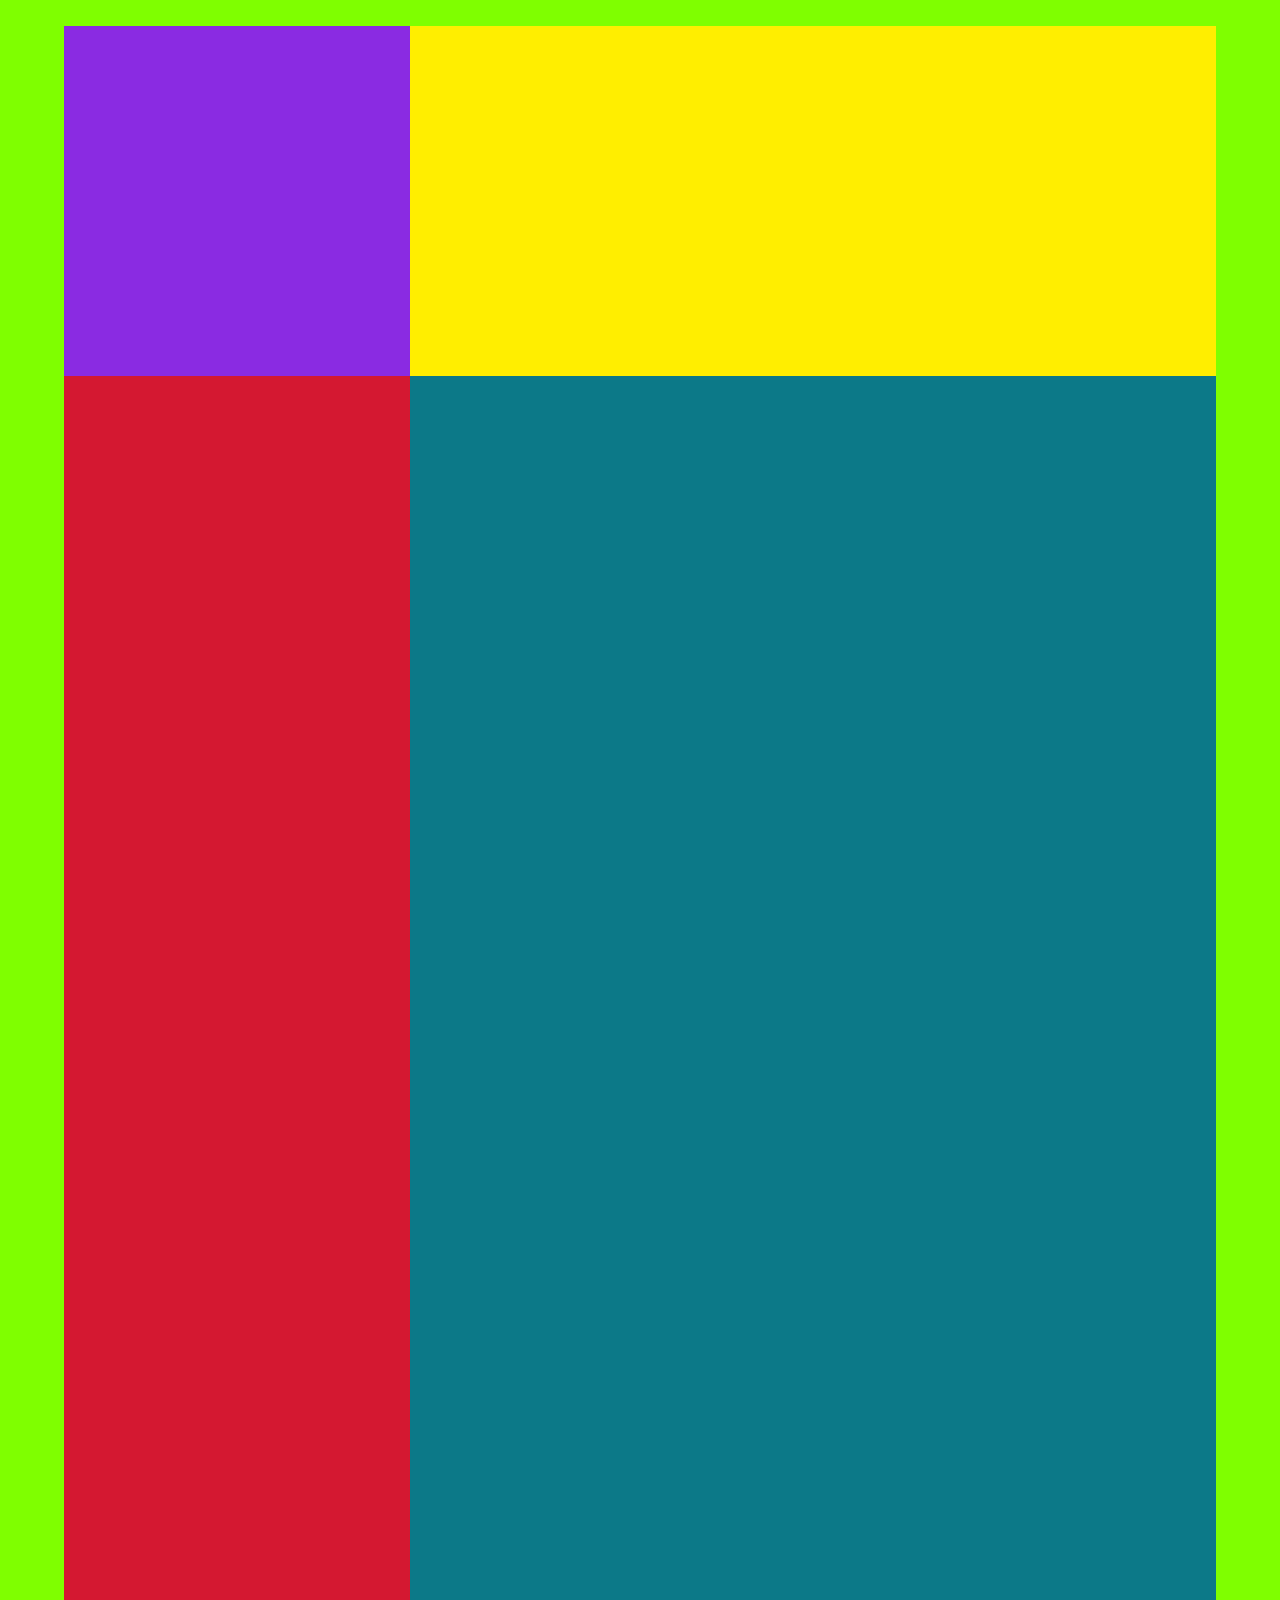
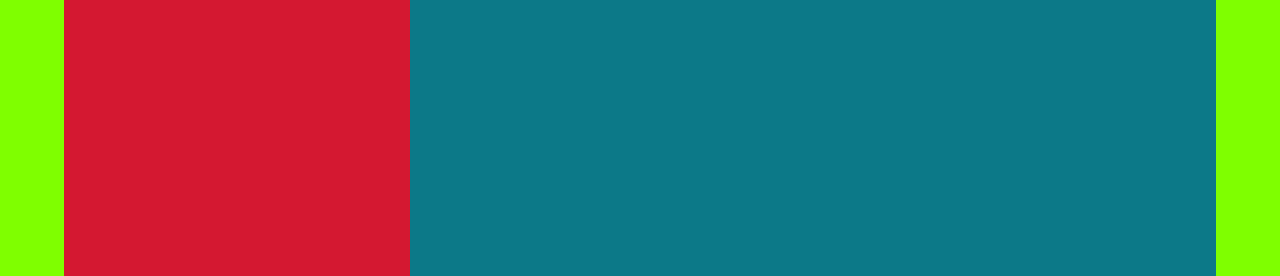
==== Modulo 1 - Unidad 3/Index.html @ d0268bd4 "Creacion de CV y maquetado" ====
<!DOCTYPE html>
<html lang="en">
<head>
    <meta charset="UTF-8">
    <meta http-equiv="X-UA-Compatible" content="IE=edge">
    <meta name="viewport" content="width=device-width, initial-scale=1.0">
    <link rel="stylesheet" href="css/style.css">
    <title>Ricardo Lopez</title>
</head>
<body>
    <div class="contenedor-1">
        <div class="foto">

        </div>
        <div class="datos">

        </div>
    </div>
    <div class="contenedor-2">
        <div class="lateral">

        </div>
        <div class="principal">

        </div>
    </div>
</body>
</html>
---- Modulo 1 - Unidad 3/css/style.css ----
*{
    box-sizing: border-box;
    margin: 0;
}

.contenedor-1{

    height: auto;
    width: 100%;
    background-color: chartreuse;
    padding-left: 5%;
    padding-right: 5%;
    padding-top: 2%;
    display: flex;
    flex-direction: row;
    flex-wrap: wrap;
}

.foto{

    background-color: blueviolet;
    width: 30%;
    height: 350px;
    min-width: 300px;
}

.datos{

    background-color: rgb(255, 238, 0);
    width: 70%;
    height: 350px;
    /* min-width: 500px; */
}

.contenedor-2{

    height: auto;
    width: 100%;
    background-color: chartreuse;
    padding-left: 5%;
    padding-right: 5%;
    padding-top: 0%;
    display: flex;
    flex-direction: row;
    flex-wrap: wrap;
}

.lateral{

    background-color: rgb(212, 24, 49);
    width: 30%;
    height: 1500px;
    /* min-width: 300px; */
}

.principal{

    background-color: rgb(12, 121, 136);
    width: 70%;
    height: 1500px;
    /* min-width: 500px; */
}
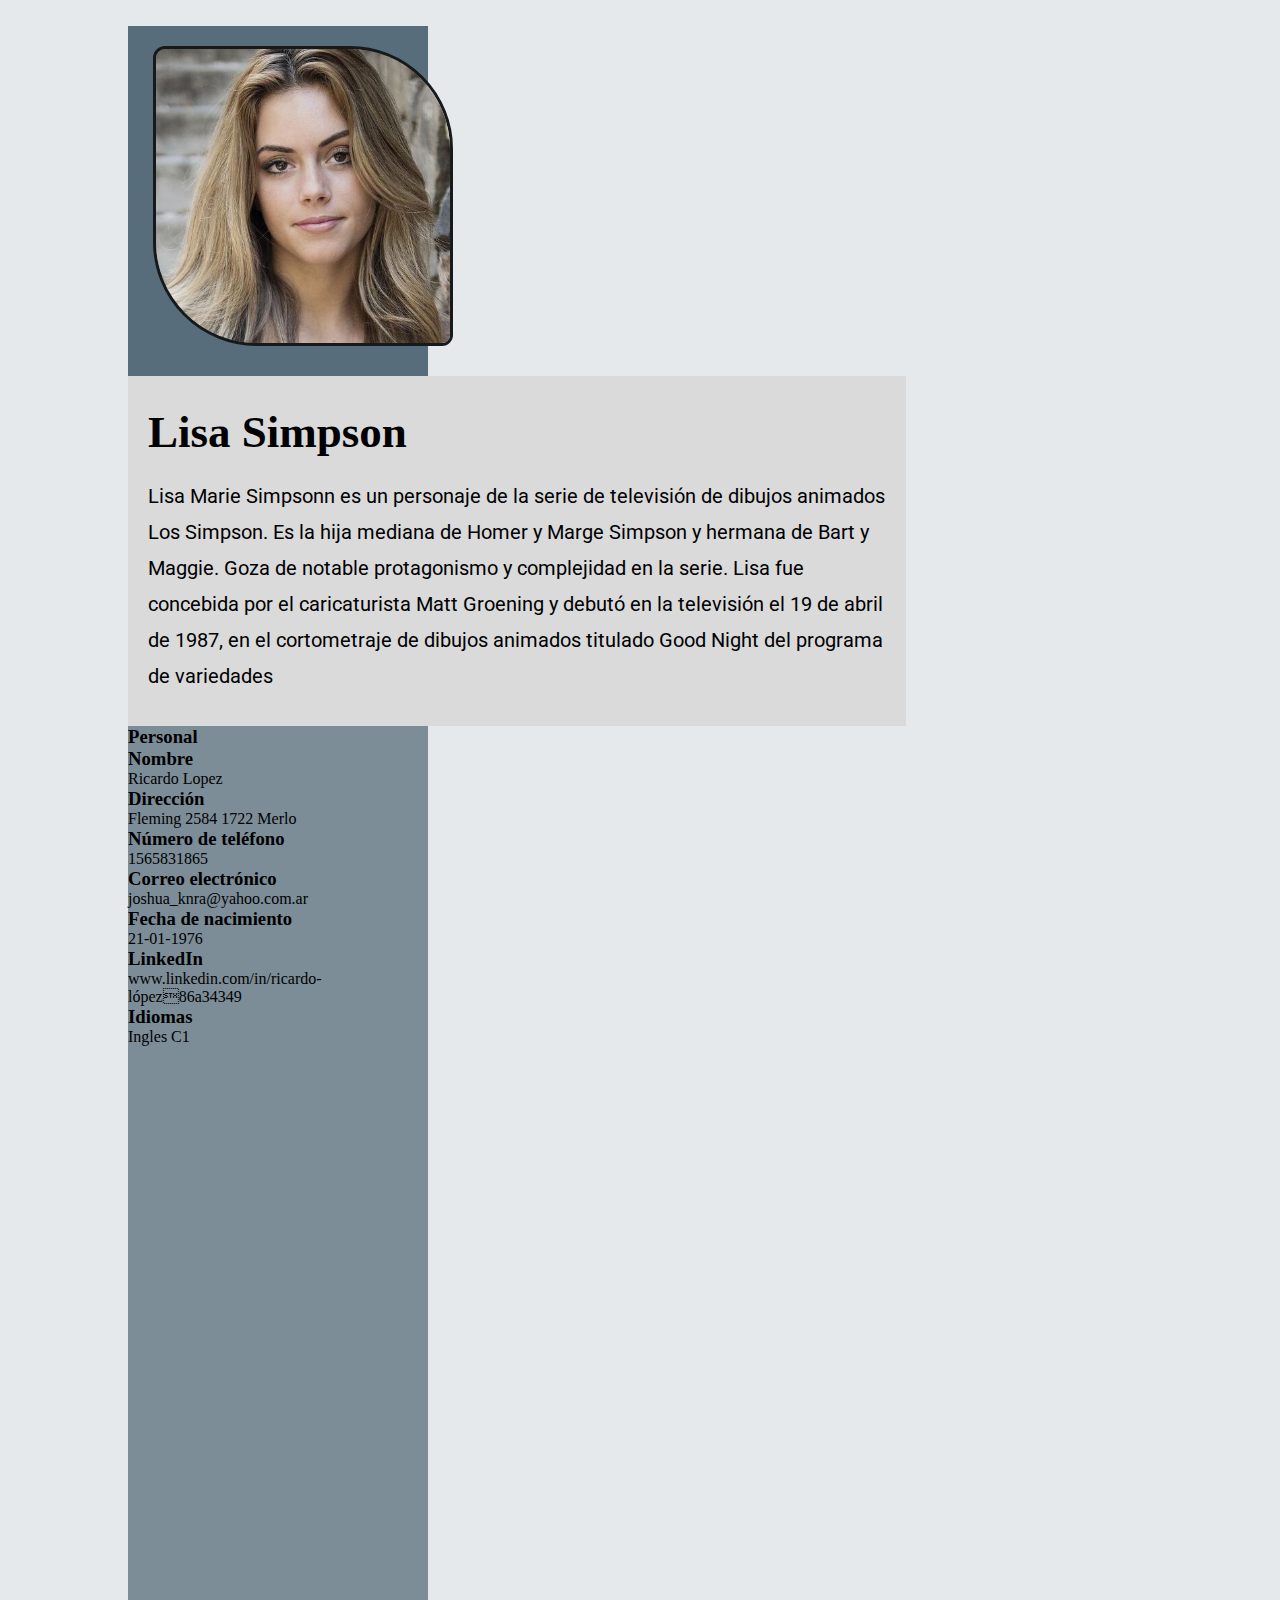
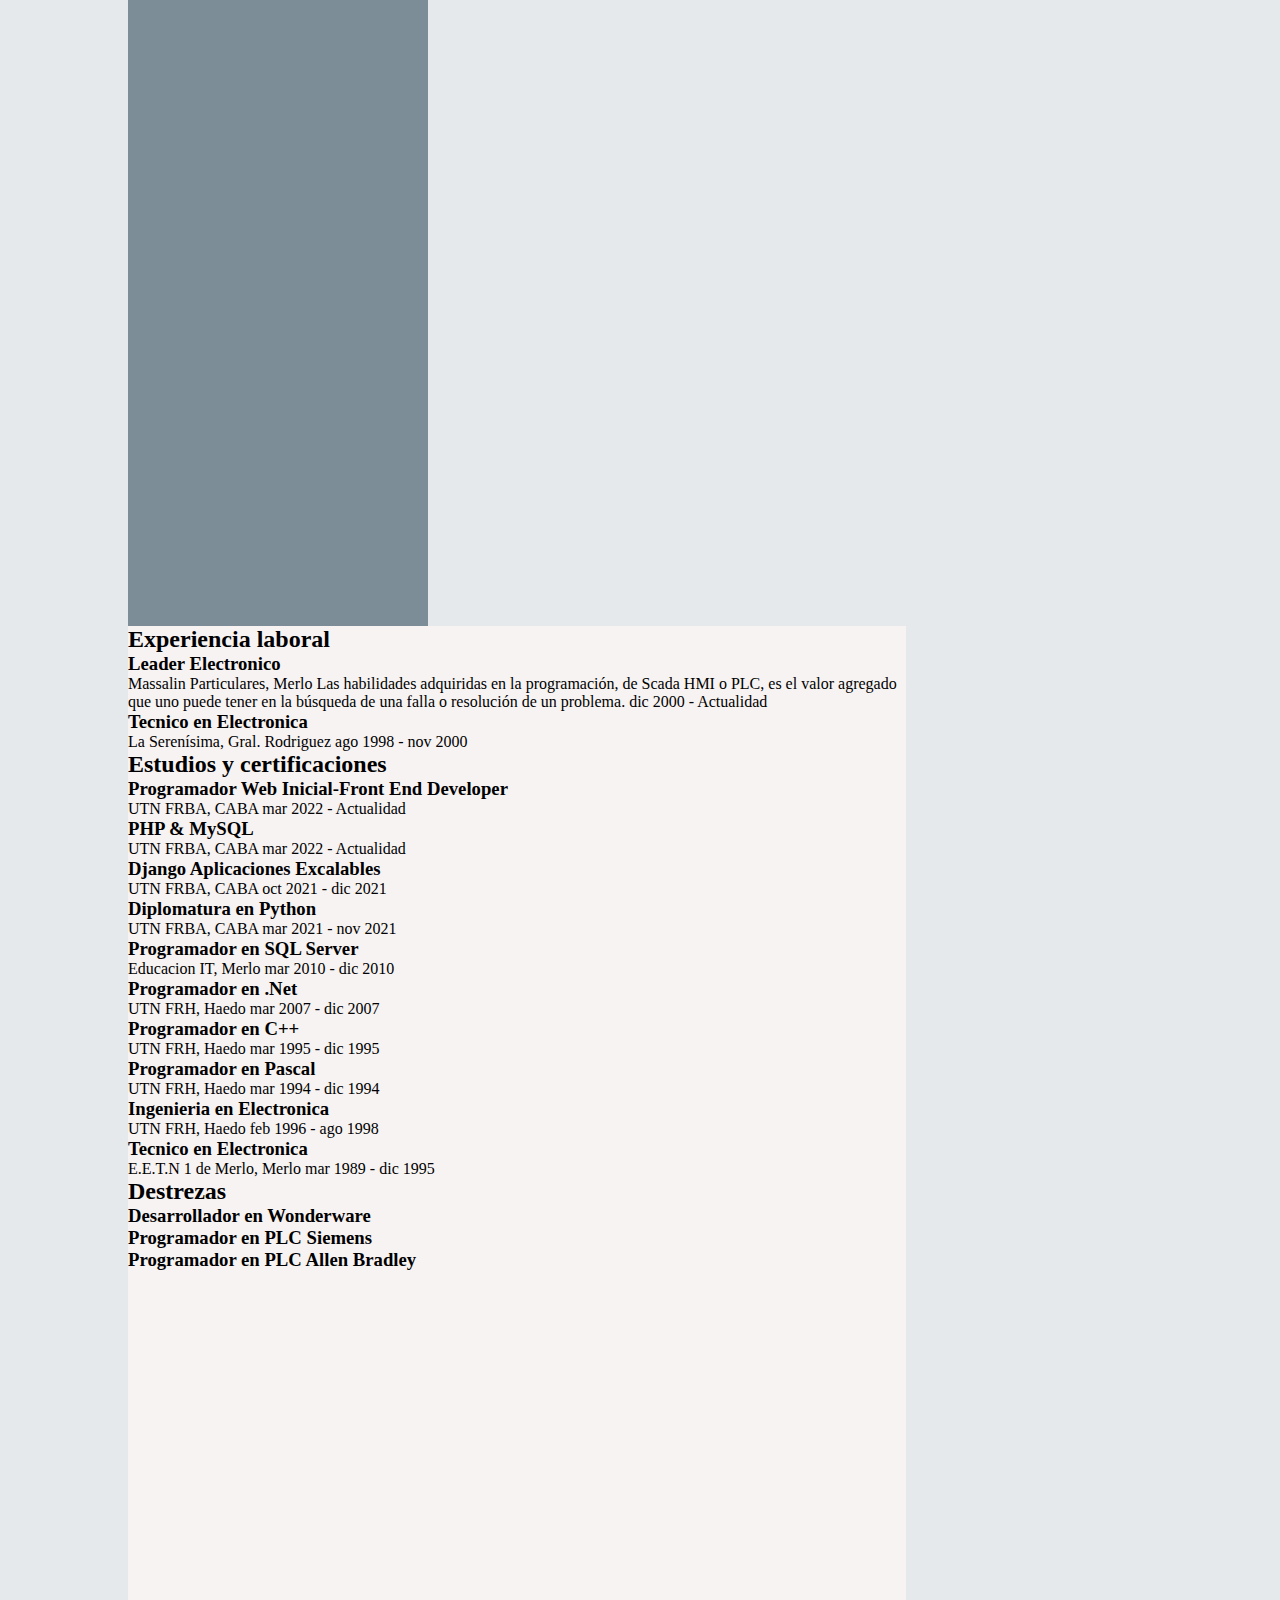
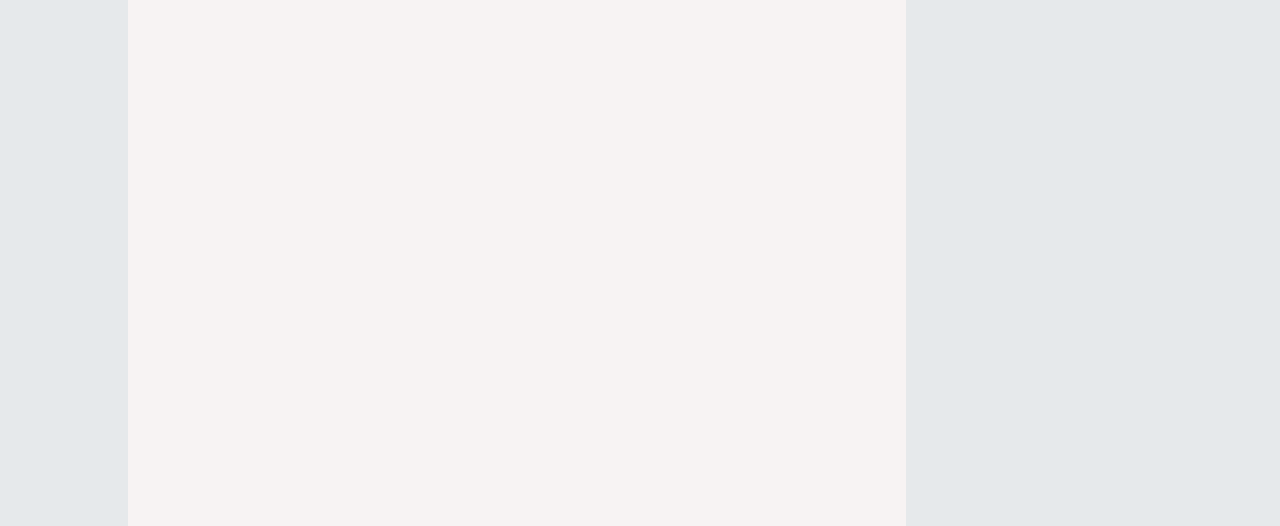
==== commit 9dff5c62: "Modificacion de datos del CV" ====
--- a/Modulo 1 - Unidad 3/Index.html
+++ b/Modulo 1 - Unidad 3/Index.html
@@ -5,23 +5,92 @@
     <meta http-equiv="X-UA-Compatible" content="IE=edge">
     <meta name="viewport" content="width=device-width, initial-scale=1.0">
     <link rel="stylesheet" href="css/style.css">
+    <link rel="preconnect" href="https://fonts.googleapis.com">
+    <link rel="preconnect" href="https://fonts.gstatic.com" crossorigin>
+    <link href="https://fonts.googleapis.com/css2?family=Roboto:ital,wght@0,100;0,400;0,900;1,400&display=swap" rel="stylesheet">
     <title>Ricardo Lopez</title>
 </head>
 <body>
     <div class="contenedor-1">
         <div class="foto">
-
+            <img src="img/refrencia_cv.jpg" alt="Foto_Perfil"/>
         </div>
         <div class="datos">
+            <h1>Lisa Simpson</h1>
+            <p>
+                Lisa Marie Simpsonn es un personaje de la serie de televisión de dibujos animados Los Simpson. 
+                Es la hija mediana de Homer y Marge Simpson y hermana de Bart y Maggie. 
+                Goza de notable protagonismo y complejidad en la serie.
 
+                Lisa fue concebida por el caricaturista Matt Groening y debutó en la televisión el 19 de abril de 1987, 
+                en el cortometraje de dibujos animados titulado Good Night del programa de variedades
+            </p>
         </div>
     </div>
     <div class="contenedor-2">
         <div class="lateral">
-
+            <h3>Personal</h3>
+            <h3>Nombre</h3>
+            Ricardo Lopez
+            <h3>Dirección</h3>
+            Fleming 2584
+            1722 Merlo
+            <h3>Número de teléfono</h3>
+            1565831865
+            <h3>Correo electrónico</h3>
+            joshua_knra@yahoo.com.ar
+            <h3>Fecha de nacimiento</h3>
+            21-01-1976
+            <h3>LinkedIn</h3>
+            www.linkedin.com/in/ricardo-lópez86a34349
+            <h3>Idiomas</h3>
+            Ingles C1
         </div>
         <div class="principal">
-
+            <h2>Experiencia laboral</h2>
+            <h3>Leader Electronico</h3>
+            Massalin Particulares, Merlo
+            Las habilidades adquiridas en la programación, de Scada HMI o PLC, es el valor agregado que uno puede
+            tener en la búsqueda de una falla o resolución de un problema.
+            dic 2000 - Actualidad
+            <h3>Tecnico en Electronica</h3>
+            La Serenísima, Gral. Rodriguez
+            ago 1998 - nov 2000
+            <h2>Estudios y certificaciones</h2>
+            <h3>Programador Web Inicial-Front End Developer</h3>
+            UTN FRBA, CABA
+            mar 2022 - Actualidad
+            <h3>PHP & MySQL</h3>
+            UTN FRBA, CABA
+            mar 2022 - Actualidad
+            <h3>Django Aplicaciones Excalables</h3>
+            UTN FRBA, CABA
+            oct 2021 - dic 2021
+            <h3>Diplomatura en Python</h3>
+            UTN FRBA, CABA
+            mar 2021 - nov 2021
+            <h3>Programador en SQL Server</h3>
+            Educacion IT, Merlo
+            mar 2010 - dic 2010
+            <h3>Programador en .Net</h3>
+            UTN FRH, Haedo
+            mar 2007 - dic 2007
+            <h3>Programador en C++</h3>
+            UTN FRH, Haedo
+            mar 1995 - dic 1995
+            <h3>Programador en Pascal</h3>
+            UTN FRH, Haedo
+            mar 1994 - dic 1994
+            <h3>Ingenieria en Electronica</h3>
+            UTN FRH, Haedo
+            feb 1996 - ago 1998
+            <h3>Tecnico en Electronica</h3>
+            E.E.T.N 1 de Merlo, Merlo
+            mar 1989 - dic 1995
+            <h2>Destrezas</h2>
+            <h3>Desarrollador en Wonderware</h3>
+            <h3>Programador en PLC Siemens</h3>
+            <h3>Programador en PLC Allen Bradley</h3>
         </div>
     </div>
 </body>
--- a/Modulo 1 - Unidad 3/css/style.css
+++ b/Modulo 1 - Unidad 3/css/style.css
@@ -7,9 +7,9 @@
 
     height: auto;
     width: 100%;
-    background-color: chartreuse;
-    padding-left: 5%;
-    padding-right: 5%;
+    background-color:#e6e9eb;
+    padding-left: 10%;
+    padding-right: 10%;
     padding-top: 2%;
     display: flex;
     flex-direction: row;
@@ -18,27 +18,55 @@
 
 .foto{
 
-    background-color: blueviolet;
-    width: 30%;
+    background-color: #576d7b;
+    width: 24%;
     height: 350px;
     min-width: 300px;
 }
 
+img {
+
+    width: 300px;
+    height: 300px;
+    border: 3px solid #17191a;
+    margin-top: 20px;
+    margin-left: 25px;
+    border-radius: 12px 103px 11px 104px;
+    -webkit-border-radius: 12px 103px 11px 104px;
+    -moz-border-radius: 12px 103px 11px 104px;
+}
+
+
 .datos{
 
-    background-color: rgb(255, 238, 0);
-    width: 70%;
+    background-color: #ada19f34;
+    width: 76%;
     height: 350px;
     /* min-width: 500px; */
+}
+
+
+h1 {
+    margin-left: 20px;
+    margin-top: 30px;
+    font-size: 45px;
+}
+
+p {
+
+    margin: 20px;
+    font-size: 20px;
+    font-family: 'Roboto', sans-serif;
+    line-height: 1.8;
 }
 
 .contenedor-2{
 
     height: auto;
     width: 100%;
-    background-color: chartreuse;
-    padding-left: 5%;
-    padding-right: 5%;
+    background-color: #e6e9eb;
+    padding-left: 10%;
+    padding-right: 10%;
     padding-top: 0%;
     display: flex;
     flex-direction: row;
@@ -47,16 +75,16 @@
 
 .lateral{
 
-    background-color: rgb(212, 24, 49);
-    width: 30%;
+    background-color: #576d7bbe;
+    width: 24%;
     height: 1500px;
-    /* min-width: 300px; */
+    min-width: 300px; 
 }
 
 .principal{
 
-    background-color: rgb(12, 121, 136);
-    width: 70%;
+    background-color: rgb(247, 243, 243);
+    width: 76%;
     height: 1500px;
     /* min-width: 500px; */
 }
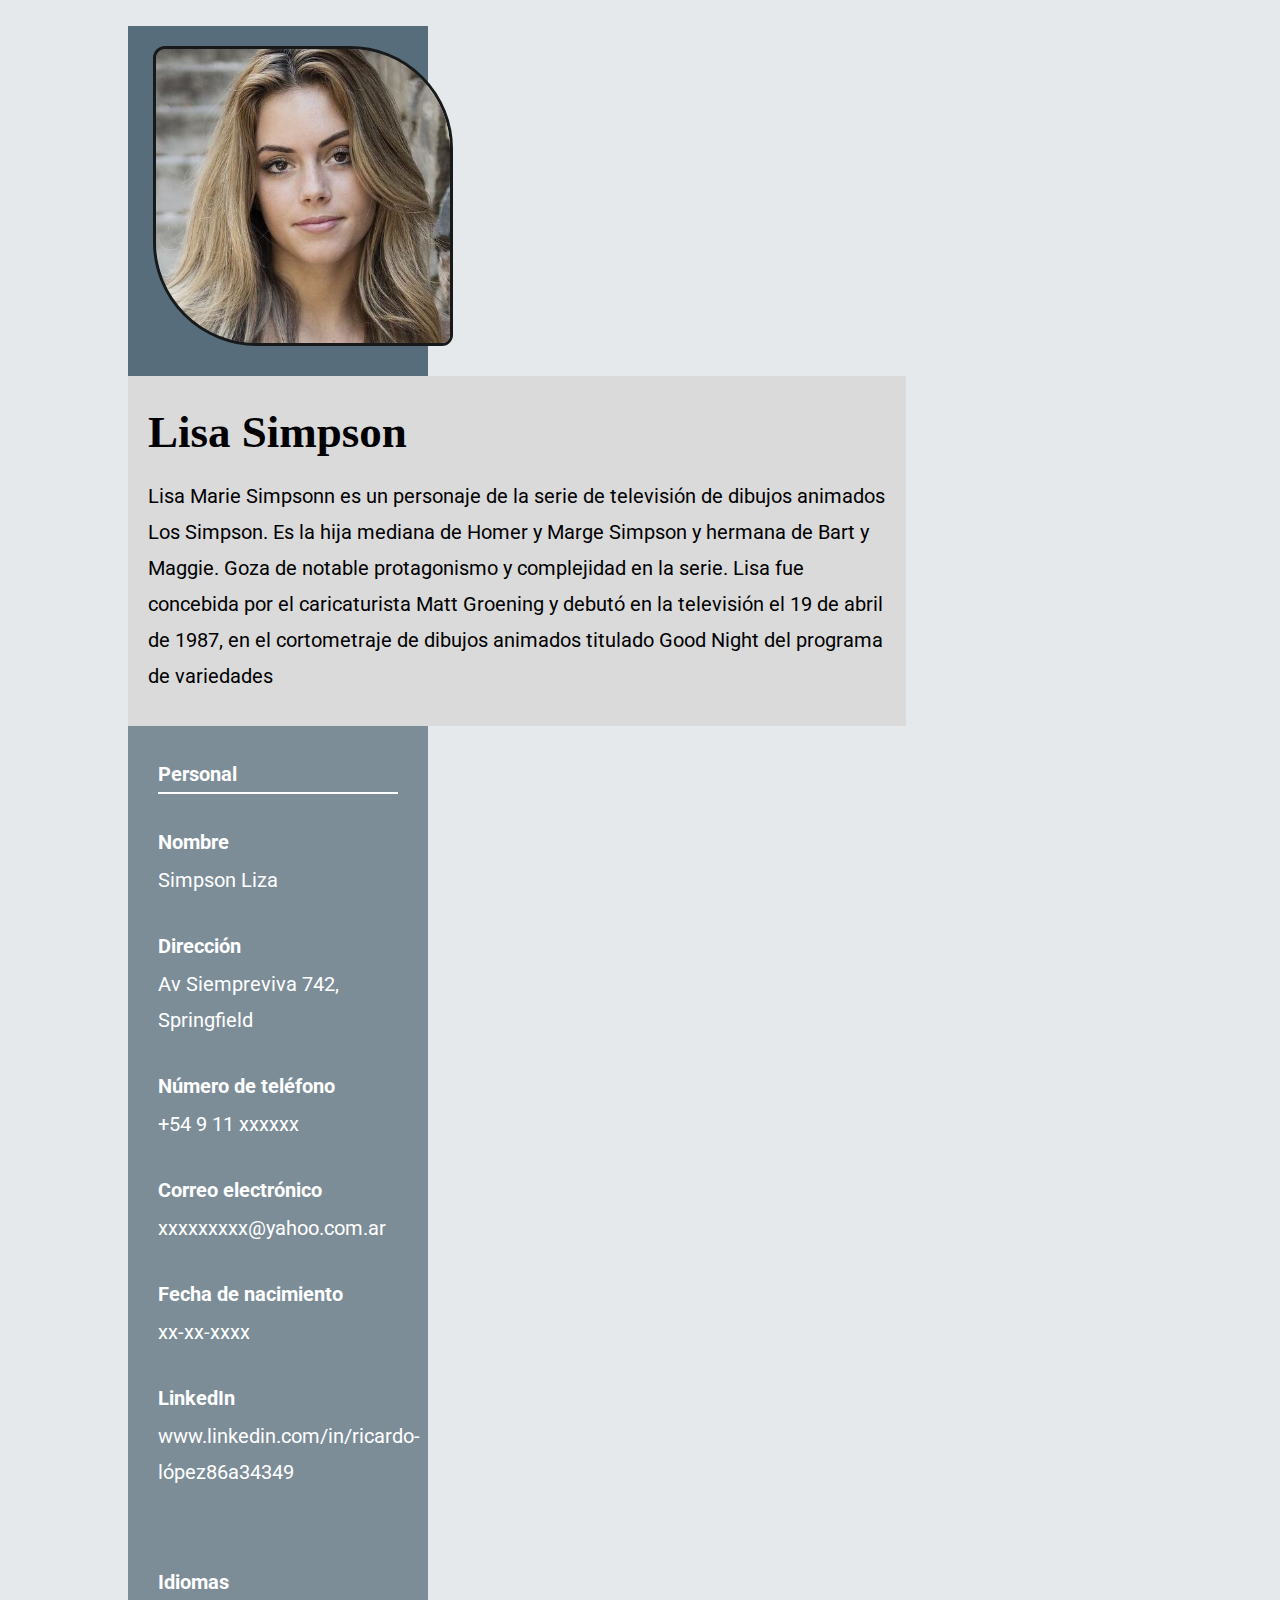
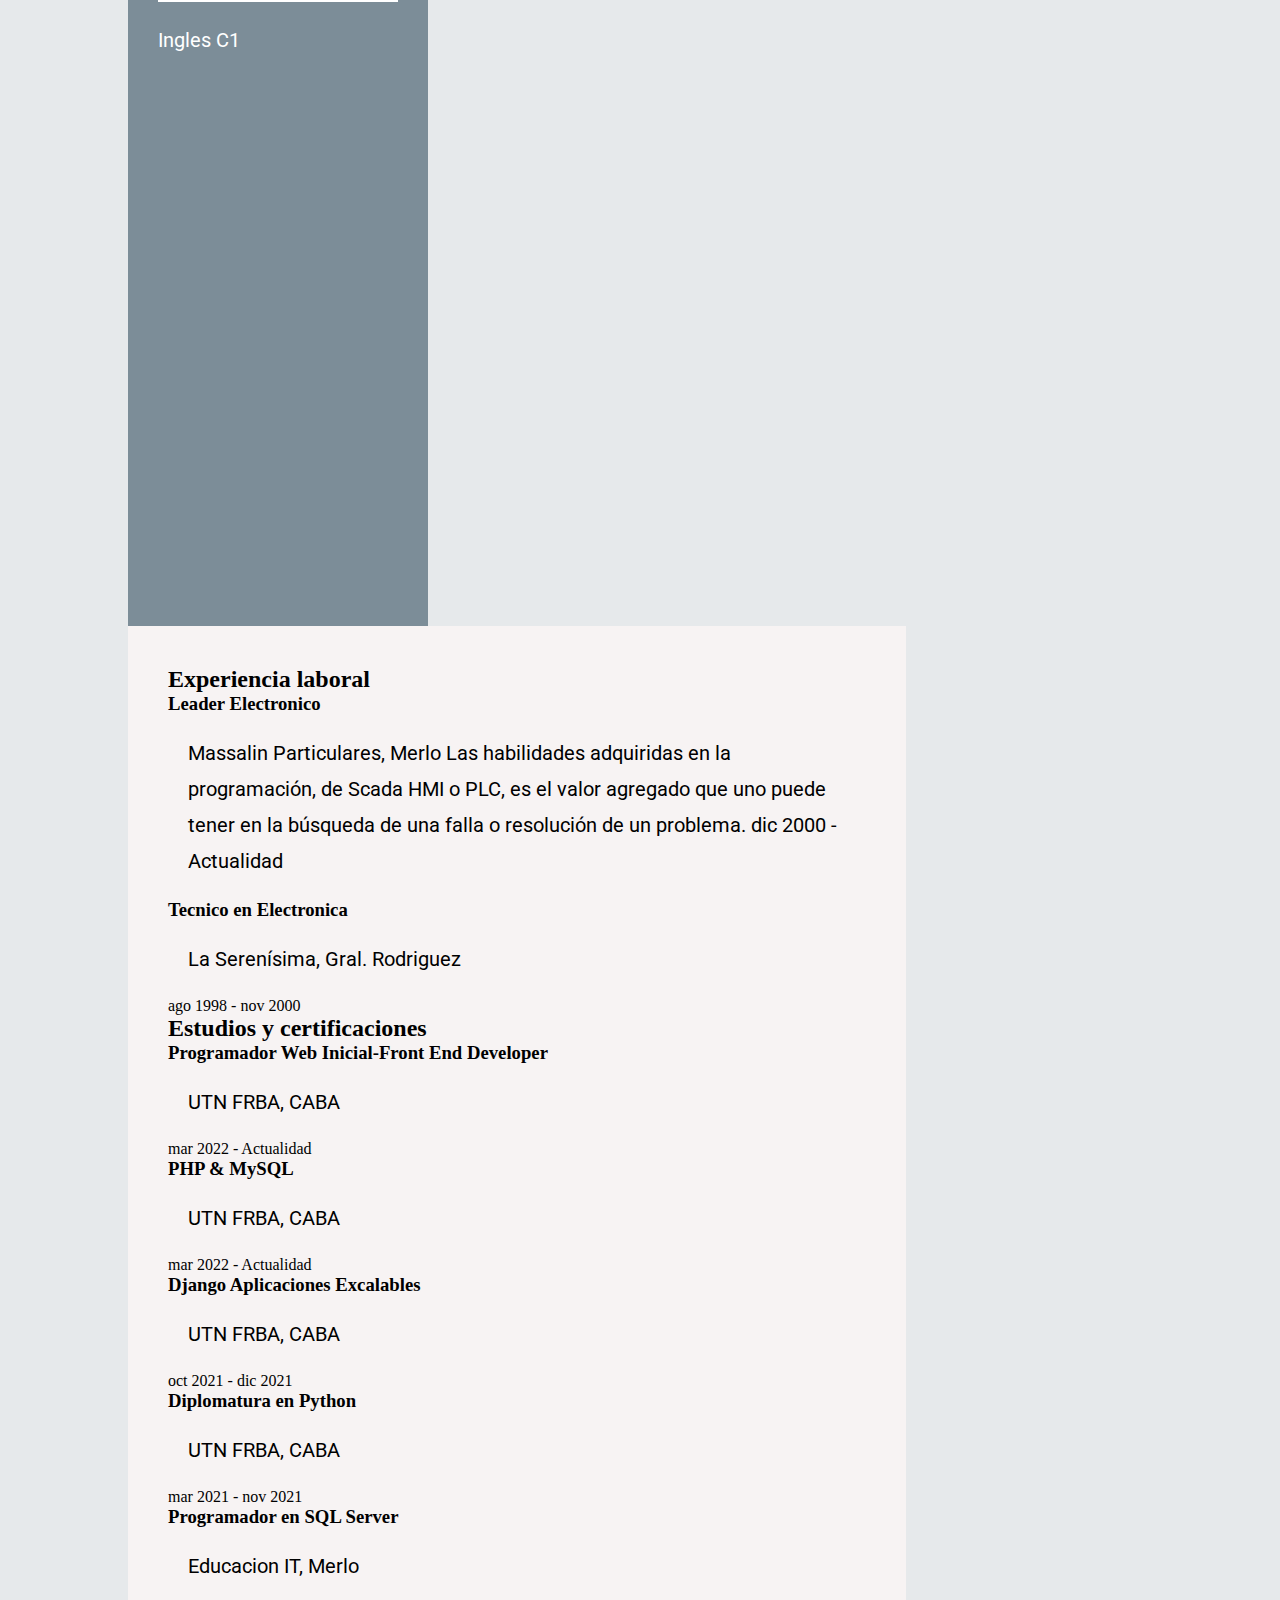
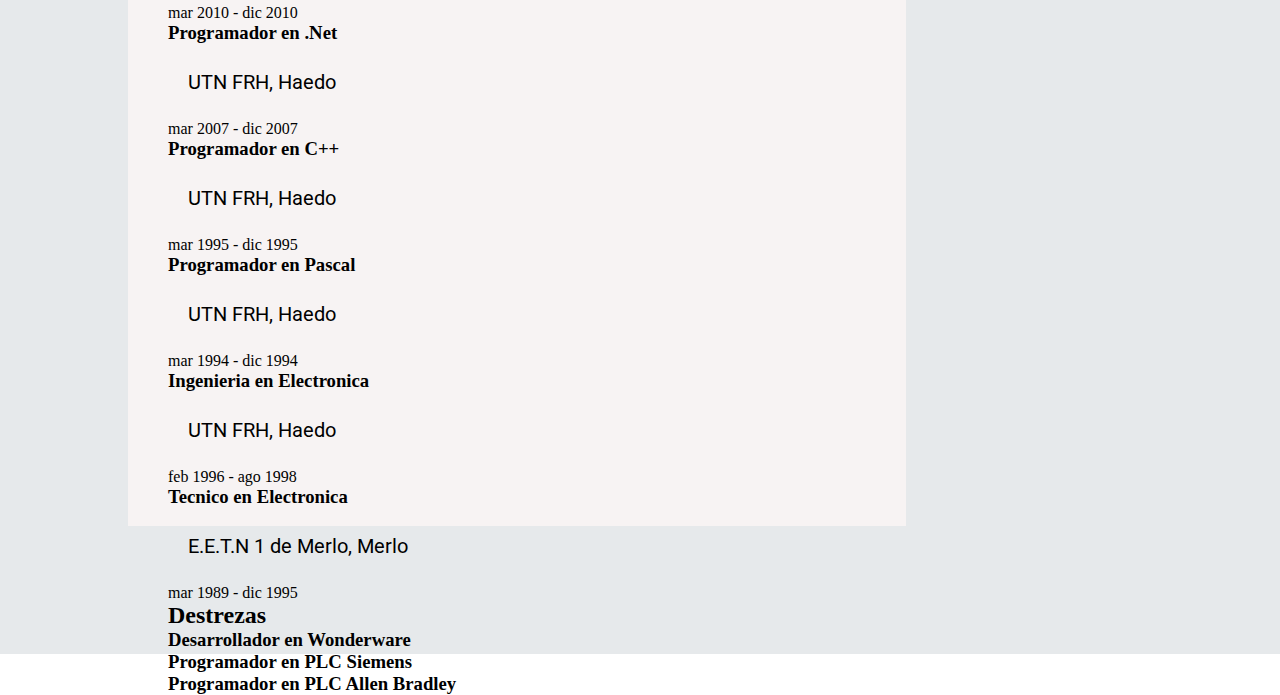
==== commit b3e40e54: "Actualizar css" ====
--- a/Modulo 1 - Unidad 3/Index.html
+++ b/Modulo 1 - Unidad 3/Index.html
@@ -29,63 +29,64 @@
     </div>
     <div class="contenedor-2">
         <div class="lateral">
-            <h3>Personal</h3>
+            <h4>Personal</h4>
             <h3>Nombre</h3>
-            Ricardo Lopez
+            <p>Simpson Liza</p>
             <h3>Dirección</h3>
-            Fleming 2584
-            1722 Merlo
+            <p>Av Siempreviva 742, Springfield</p>
             <h3>Número de teléfono</h3>
-            1565831865
+            <p>+54 9 11 xxxxxx</p>
             <h3>Correo electrónico</h3>
-            joshua_knra@yahoo.com.ar
+            <p>xxxxxxxxx@yahoo.com.ar</p>
             <h3>Fecha de nacimiento</h3>
-            21-01-1976
+            <p>xx-xx-xxxx</p>
             <h3>LinkedIn</h3>
-            www.linkedin.com/in/ricardo-lópez86a34349
-            <h3>Idiomas</h3>
-            Ingles C1
+            <p>www.linkedin.com/in/ricardo-lópez86a34349</p>
+            <br><br><br>
+            <h4>Idiomas</h4>
+            <br>
+            <p>Ingles C1</p>
         </div>
         <div class="principal">
             <h2>Experiencia laboral</h2>
             <h3>Leader Electronico</h3>
-            Massalin Particulares, Merlo
+            <p>Massalin Particulares, Merlo
             Las habilidades adquiridas en la programación, de Scada HMI o PLC, es el valor agregado que uno puede
             tener en la búsqueda de una falla o resolución de un problema.
-            dic 2000 - Actualidad
+            dic 2000 - Actualidad</p>
             <h3>Tecnico en Electronica</h3>
-            La Serenísima, Gral. Rodriguez
+            <p>La Serenísima, Gral. Rodriguez</p>
             ago 1998 - nov 2000
             <h2>Estudios y certificaciones</h2>
             <h3>Programador Web Inicial-Front End Developer</h3>
-            UTN FRBA, CABA
+            <p>UTN FRBA, CABA</p>
             mar 2022 - Actualidad
             <h3>PHP & MySQL</h3>
-            UTN FRBA, CABA
+            <p>UTN FRBA, CABA</p>
             mar 2022 - Actualidad
             <h3>Django Aplicaciones Excalables</h3>
-            UTN FRBA, CABA
+            <p>UTN FRBA, CABA</p>
             oct 2021 - dic 2021
             <h3>Diplomatura en Python</h3>
-            UTN FRBA, CABA
+            <p>UTN FRBA, CABA</p>
             mar 2021 - nov 2021
             <h3>Programador en SQL Server</h3>
-            Educacion IT, Merlo
+            <p>Educacion IT, Merlo</p>
             mar 2010 - dic 2010
             <h3>Programador en .Net</h3>
-            UTN FRH, Haedo
+            <p>UTN FRH, Haedo</p>
             mar 2007 - dic 2007
             <h3>Programador en C++</h3>
-            UTN FRH, Haedo
+            <p>UTN FRH, Haedo</p>
             mar 1995 - dic 1995
             <h3>Programador en Pascal</h3>
-            UTN FRH, Haedo
+            <p>UTN FRH, Haedo</p>
             mar 1994 - dic 1994
             <h3>Ingenieria en Electronica</h3>
-            UTN FRH, Haedo
+            <p>UTN FRH, Haedo</p>
             feb 1996 - ago 1998
             <h3>Tecnico en Electronica</h3>
-            E.E.T.N 1 de Merlo, Merlo
+            <p>E.E.T.N 1 de Merlo, Merlo</p>
             mar 1989 - dic 1995
             <h2>Destrezas</h2>
             <h3>Desarrollador en Wonderware</h3>
--- a/Modulo 1 - Unidad 3/css/style.css
+++ b/Modulo 1 - Unidad 3/css/style.css
@@ -68,6 +68,7 @@
     padding-left: 10%;
     padding-right: 10%;
     padding-top: 0%;
+    padding-bottom: 10%;
     display: flex;
     flex-direction: row;
     flex-wrap: wrap;
@@ -79,6 +80,38 @@
     width: 24%;
     height: 1500px;
     min-width: 300px; 
+    padding: 30px;
+}
+
+.lateral h3 {
+
+    color: white;
+    font-size: 20px;
+    font-family: 'Roboto', sans-serif;
+    line-height: 1.8;
+    margin-top: 30px;
+}
+
+.lateral h4 {
+
+    line-height: 1;
+    border-bottom: 2px solid #ffff;
+    color: white;
+    font-size: 20px;
+    font-family: 'Roboto', sans-serif;
+    line-height: 1.8;
+    /*margin-left: 10px;*/
+}
+
+.lateral p {
+
+    color: white;
+    margin-left: 0px !important;
+    margin-top: 2px;
+    margin-bottom: 20px;
+    font-size: 20px;
+    font-family: 'Roboto', sans-serif;
+    line-height: 1.8;
 }
 
 .principal{
@@ -86,5 +119,6 @@
     background-color: rgb(247, 243, 243);
     width: 76%;
     height: 1500px;
+    padding: 40px;
     /* min-width: 500px; */
 }
